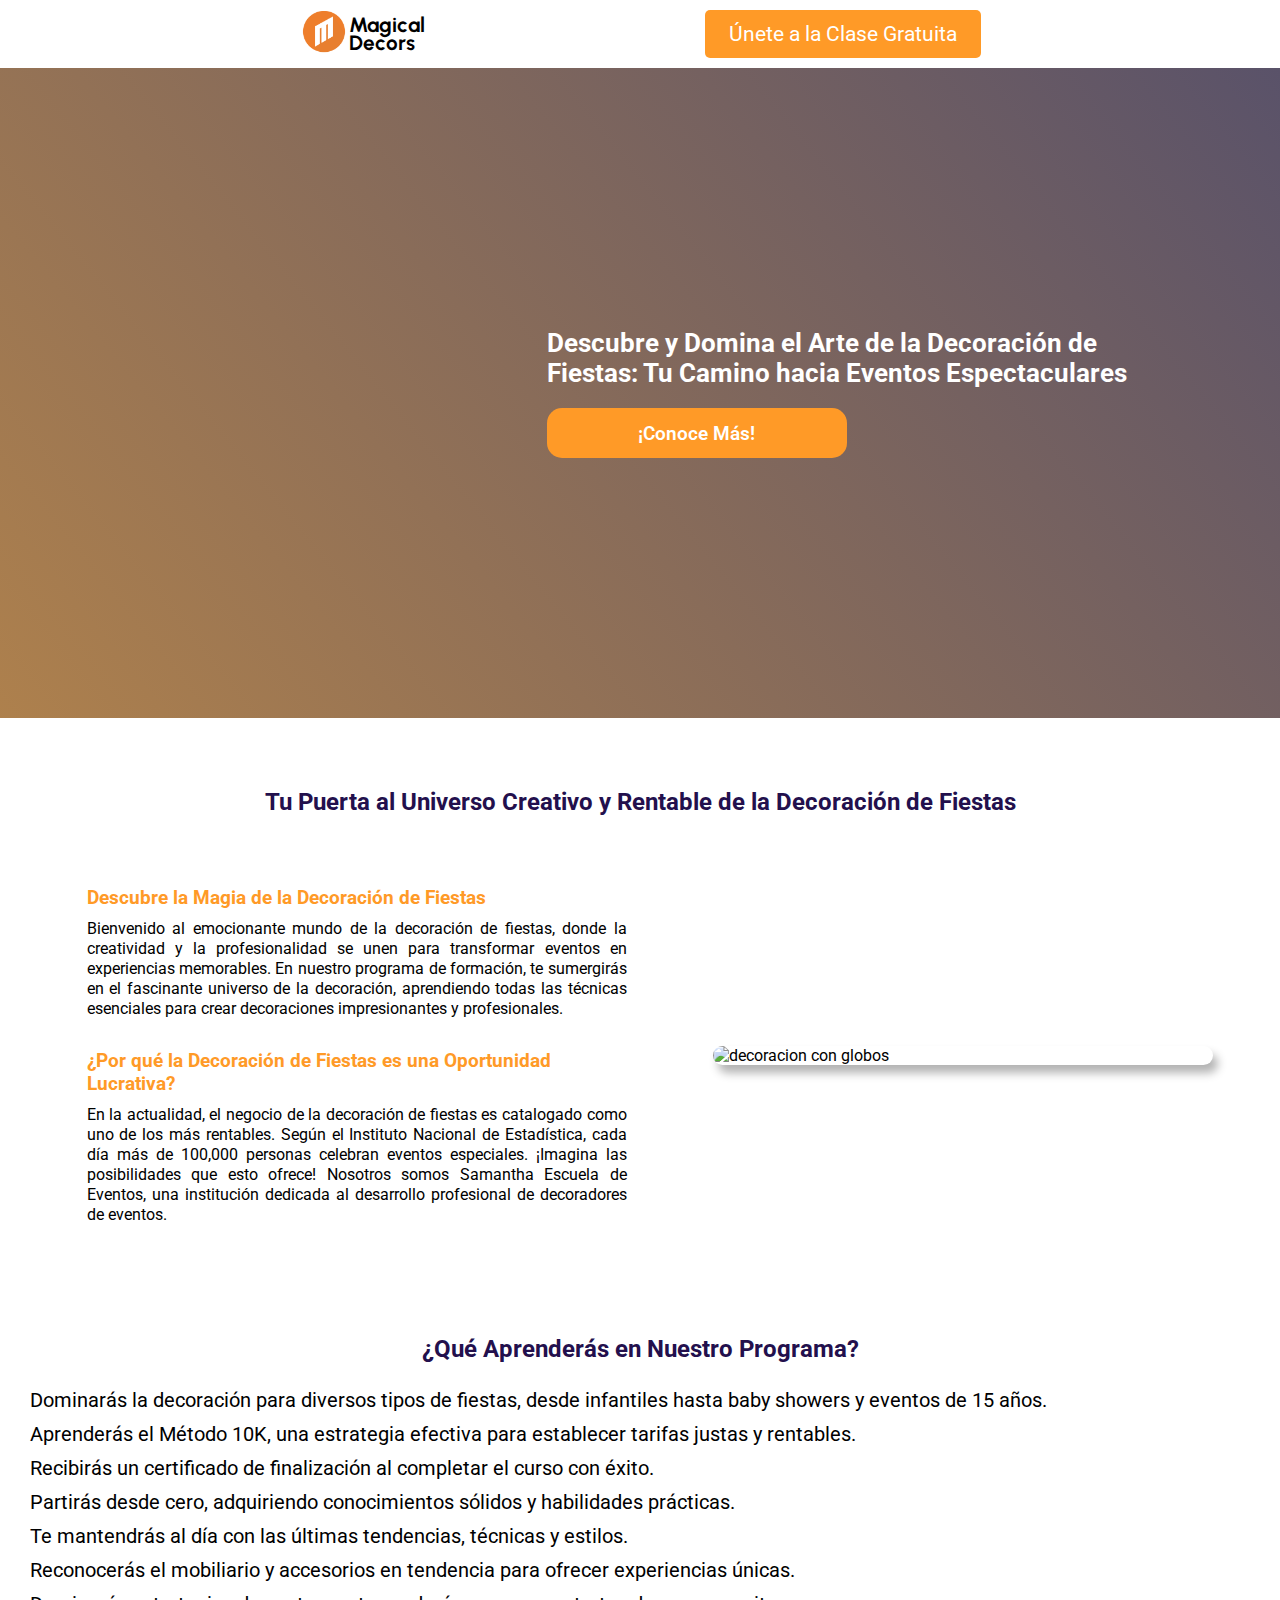
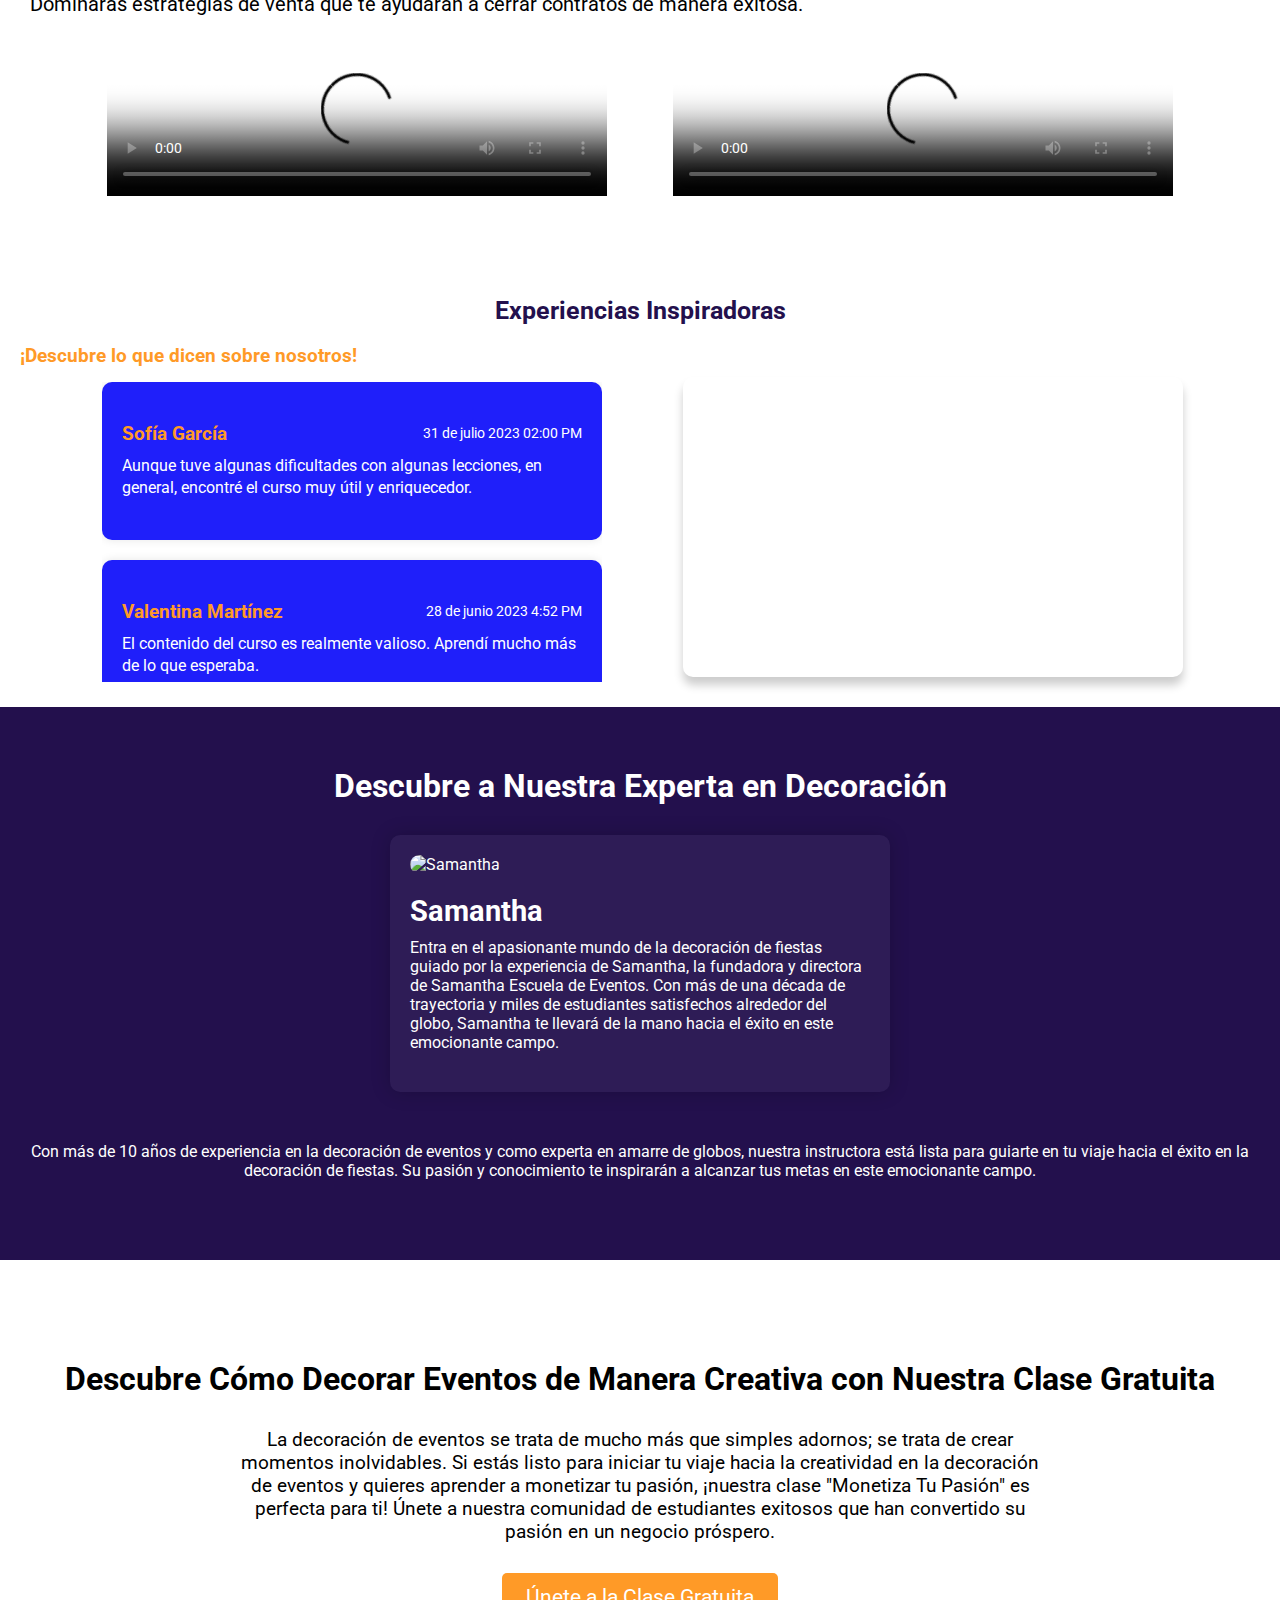
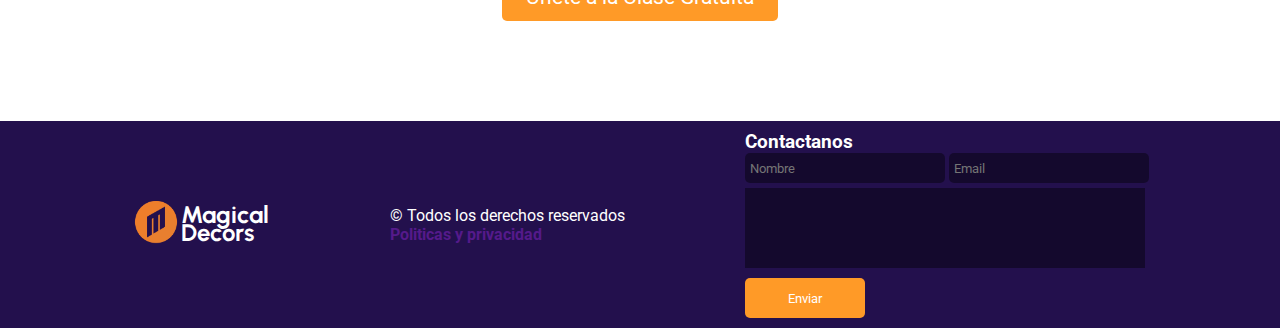
==== index.html @ cd901093 "primer commit" ====
<!DOCTYPE html>
<html lang="es">
<head>
    <meta charset="UTF-8">
    <meta name="viewport" content="width=device-width, initial-scale=1.0">
    <title>Magical Decors</title>
    <link rel="preconnect" href="https://fonts.googleapis.com">
    <link rel="icon" href="./imagenes/logo circulo.png">
<link rel="preconnect" href="https://fonts.gstatic.com" crossorigin>
<link href="https://fonts.googleapis.com/css2?family=Itim&family=Roboto:wght@300;400&family=Urbanist:wght@500&display=swap" rel="stylesheet">
    <script src="https://kit.fontawesome.com/11a7ca8e38.js" crossorigin="anonymous"></script>
    <link rel="stylesheet" href="styles/style.css">
    <link rel="stylesheet" href="styles/header.css">
    <link rel="stylesheet" href="styles/banner.css">
    <link rel="stylesheet" href="styles/descubre.css">
    <link rel="stylesheet" href="styles/aprendizaje.css">
    <link rel="stylesheet" href="styles/estudiante.css">
    <link rel="stylesheet" href="styles/inspiradoras.css">
    <link rel="stylesheet" href="styles/docente.css">
    <link rel="stylesheet" href="styles/unete.css">
    <link rel="stylesheet" href="styles/footer.css">
</head>
<body>
    <header class="header">
        <div class="header__logo">
            <img src="./imagenes/logo circulo.png" alt="logo icono">
            <h1 class="header__titulo">Magical <br> Decors</h1>
        </div>
        <a href="./clase-gratis.html">
            <button class="unete__btn">Únete a la Clase Gratuita</button>
        </a>
    </header>
    <main role="main">
        <section class="banner">
            <div class="banner__capa">
               
            </div>
           <div class="banner__contenido">
            <div class="banner__img">
               
            </div>
            <div class="banner__texto">
                <h3 class="banner__texto-titulo">Descubre y Domina el Arte de la Decoración de Fiestas: Tu Camino hacia Eventos Espectaculares</h3>
                <button class="banner__texto-btn">¡Conoce Más!</button>
            </div>
           </div>
           
        </section>
        <section class="descubre">
            <h2 class="descubre__titulo">Tu Puerta al Universo Creativo y Rentable de la Decoración de Fiestas</h3>
            <div class="contenedor__descubre">
                <div class="texto__descubre">
                    <article class="texto__descubre-articulo">
                        <h3 class="descubre__articulo-titulo">Descubre la Magia de la Decoración de Fiestas</h3>
                        <p class="descubre__articulo-texto">Bienvenido al emocionante mundo de la decoración de fiestas, donde la creatividad y la profesionalidad se unen para transformar eventos en experiencias memorables. En nuestro programa de formación, te sumergirás en el fascinante universo de la decoración, aprendiendo todas las técnicas esenciales para crear decoraciones impresionantes y profesionales.</p>

                    </article>
                    <article class="texto__descubre-articulo">
                        <h3 class="descubre__articulo-titulo">¿Por qué la Decoración de Fiestas es una Oportunidad Lucrativa?</h3>
                        <p class="descubre__articulo-texto">En la actualidad, el negocio de la decoración de fiestas es catalogado como uno de los más rentables. Según el Instituto Nacional de Estadística, cada día más de 100,000 personas celebran eventos especiales. ¡Imagina las posibilidades que esto ofrece! Nosotros somos Samantha Escuela de Eventos, una institución dedicada al desarrollo profesional de decoradores de eventos.</p>

                    </article>

                </div>
                <div class="img__descubre">
                  <img src="https://res.cloudinary.com/dclgwdu77/image/upload/v1693077586/IMG_1940_gjs74q.jpg" alt="decoracion con globos">
                </div>
            </div>
        </section>
        <section class="aprendizaje">
            <h2 class="aprendizaje__titulo">¿Qué Aprenderás en Nuestro Programa?</h2>
            <div class="contenedor__aprendizaje">
                <ul class="aprendizaje-list">
                    <li class="aprendizaje__list-item">
                        <i class="fa-solid fa-square-check aprendizaje-list-icon"></i>
                        <p class="aprendizaje-list-texto">Dominarás la decoración para diversos tipos de fiestas, desde infantiles hasta baby showers y eventos de 15 años.</p>
                    </li>
                    <li class="aprendizaje__list-item">
                        <i class="fa-solid fa-square-check aprendizaje-list-icon"></i>
                        <p class="aprendizaje-list-texto">Aprenderás el Método 10K, una estrategia efectiva para establecer tarifas justas y rentables.</p>
                    </li>
                    <!-- Agrega el elemento que indica que el curso incluye un certificado -->
                    <li class="aprendizaje__list-item">
                        <i class="fa-solid fa-square-check aprendizaje-list-icon"></i>
                        <p class="aprendizaje-list-texto">Recibirás un certificado de finalización al completar el curso con éxito.</p>
                    </li>
                    <li class="aprendizaje__list-item">
                        <i class="fa-solid fa-square-check aprendizaje-list-icon"></i>
                        <p class="aprendizaje-list-texto">Partirás desde cero, adquiriendo conocimientos sólidos y habilidades prácticas.</p>
                    </li>
                    <li class="aprendizaje__list-item">
                        <i class="fa-solid fa-square-check aprendizaje-list-icon"></i>
                        <p class="aprendizaje-list-texto">Te mantendrás al día con las últimas tendencias, técnicas y estilos.</p>
                    </li>
                    <li class="aprendizaje__list-item">
                        <i class="fa-solid fa-square-check aprendizaje-list-icon"></i>
                        <p class="aprendizaje-list-texto">Reconocerás el mobiliario y accesorios en tendencia para ofrecer experiencias únicas.</p>
                    </li>
                    <li class="aprendizaje__list-item">
                        <i class="fa-solid fa-square-check aprendizaje-list-icon"></i>
                        <p class="aprendizaje-list-texto">Dominarás estrategias de venta que te ayudarán a cerrar contratos de manera exitosa.</p>
                    </li>
                    
                    
                </ul>
            </div>
            <div class="aprendizaje__videos">
                <video src="./img/DECORACION POCOYO HORIZONTAL.mp4" controls="" class="video" poster="https://res.cloudinary.com/dclgwdu77/image/upload/t_Banner 16:9/v1693024165/alurageek/Decoracion_Fiestas_Hotmart_tfck5c.png"></video>
                <video src="./img/DECORACION BABY HORIZONTAL.mp4" controls="" class="video" poster="https://res.cloudinary.com/dclgwdu77/image/upload/t_Banner 16:9/v1693024165/alurageek/Decoracion_Fiestas_Hotmart_tfck5c.png"></video>
            </div>
        </section>
        <section class="inpiradoras">
            <h2 class="inpiradoras__titulo">Experiencias Inspiradoras</h2>
            <div class="inpiradoras__comentarios">
                <h3 class="inpiradoras__comentarios-titulo">¡Descubre lo que dicen sobre nosotros!</h3>
                <div class="inpiradoras__conten-mensaje">
                    <div class="estudiantes__conten" id="comentarios">
                 
                    </div>
                    <div class="" id="slider">
        
                    </div>
                </div>
            </div>
    
        </section>
        <section class="docentes" id="expertos">
            <h2 class="docentes__titulo">Descubre a Nuestra Experta en Decoración</h2>
            <div class="docentes__contenedor">
                <div class="docentes__persona">
                    <img src="https://res.cloudinary.com/dclgwdu77/image/upload/v1693063981/alurageek/IMG_0149-1_phfsjd.jpg" alt="Samantha" class="docentes__imagen">
                    <h3 class="docentes__nombre">Samantha</h3>
                    <p class="docentes__descripcion">Entra en el apasionante mundo de la decoración de fiestas guiado por la experiencia de Samantha, la fundadora y directora de Samantha Escuela de Eventos. Con más de una década de trayectoria y miles de estudiantes satisfechos alrededor del globo, Samantha te llevará de la mano hacia el éxito en este emocionante campo.</p>
                </div>
            </div>

            <p class="docentes__precio"><p class="docentes__descripcion">
                Con más de 10 años de experiencia en la decoración de eventos y como experta en amarre de globos, nuestra instructora está lista para guiarte en tu viaje hacia el éxito en la decoración de fiestas. Su pasión y conocimiento te inspirarán a alcanzar tus metas en este emocionante campo.
            </p>
        </section>
        <section class="unete" id="unete">
            <h2 class="unete__titulo">Descubre Cómo Decorar Eventos de Manera Creativa con Nuestra Clase Gratuita</h2>
            <div class="unete__contenedor">
                <p class="unete__parrafo">
                    La decoración de eventos se trata de mucho más que simples adornos; se trata de crear momentos inolvidables. Si estás listo para iniciar tu viaje hacia la creatividad en la decoración de eventos y quieres aprender a monetizar tu pasión, ¡nuestra clase "Monetiza Tu Pasión" es perfecta para ti! Únete a nuestra comunidad de estudiantes exitosos que han convertido su pasión en un negocio próspero.
                </p>
            </div>
            <a href="./clase-gratis.html">
                <button class="unete__btn">Únete a la Clase Gratuita</button>
            </a>
        </section>
        
    </main>
    <footer class="footer">
        <div class="header__logo">
            <img src="./imagenes/logo circulo.png" alt="logo icono">
            <h1 class="footer__logo">Magical <br> Decors</h1>
        </div>
        <div class="footer__copy">
            <p>&copy; Todos los derechos reservados</p>
            <a href=""><h4 class="Politicas">Politicas y privacidad</h4></a>
        </div>
        <div>
            <form class="footer__form">
                <h3 class="footer__form-texto">Contactanos</h3>
                <div>
                    <input type="text" class="footer__form-input" name="nombre" placeholder="Nombre">
                    <input type="email" class="footer__form-input" name="email" placeholder="Email">
                </div>
                <textarea class="footer__textarea"></textarea>
                <!-- Agrega el botón al formulario -->
                <button class="footer__form-btn">Enviar</button>
            </form>
            
        </div>
    </footer>
    <script src="app/alumnos.js"></script>
    <script src="app/slider.js"></script>
</body>
</html>
---- styles/style.css ----
*{
    margin: 0px;
    padding: 0px;
    box-sizing: border-box;
    font-family: var(--font-primary);
}

:root{
    --font-logo:'Urbanist', sans-seri;
    --font-primary:'Roboto', sans-serif;
    --color-primario:#23104d;
    --color-secundario:#ff9a27;
    --bg-primario:rgb(255, 255, 255);
}
a{
    text-decoration: none;
}
li{
    list-style: none;
}

/*responsive desing*/
---- styles/header.css ----
.header{
    width: 100%;
    max-height: 70px;
    padding: 10px 20px;
    display: flex;
    justify-content: space-evenly;
    background-color: var(--bg-primario);
    align-items: center;
    
}
.header__logo{
    display: flex;
    align-items: center;
}
.header__logo img{
     width: 50px;
}
.header__titulo {
    font-family: var(--font-logo);
    font-size: 1.3rem;
    line-height: 18px;
    color: black;
}
.nav__conten-items{
    display: flex;
    
}
.nav__items{
    margin: 0px 10px;
    font-family: var(--font-primary);
    font-size: 20px;
    font-weight: 600;
}
.nav__items a{
    color: var(--color-primario);
    transition: color ease-in-out 0.3s;
}
.nav__items a:hover{
    color: var(--color-secundario);
}

/*menu hamburgesa*/

.header__btn-hamburger{
    background-color: var(--color-secundario);
    width: 40px;
    height: 40px;
    border-radius: 100%;
    display: none;
    justify-content: center;
    align-items: center;
    flex-direction: column;
}
.header__btn-hamburger div{
    width: 25px;
    height: 4px;
    background-color: var(--bg-primario);
}

.medio{
    margin: 4px 0px 4px 0px;
}

@media screen and (max-width: 800px) {
    .header__logo img{
        width: 30px;
   }
   .header__titulo{
       font-family: var(--font-logo);
       font-size: 0.8rem;
       line-height: 15px;
   }
    .nav{
        display: none;
    }
    .header__btn-hamburger{
        display: flex;
    }

}
---- styles/banner.css ----
.banner{
    width: 100%;
    height: 650px;
    background-image: url(https://i.ibb.co/vmHdRH6/IMG-0822.jpg);
    background-size: cover;
    background-position: center;
    background-repeat: no-repeat;
    position: relative;
    overflow: hidden;
    display: flex;
    align-items: center;
}
.banner__capa{
    position: absolute;
    width: 100%;
    height: 100%;
    background: rgb(255,154,39);
    background: linear-gradient(51deg, rgb(139, 74, 0) 0%, rgb(19, 8, 41) 100%);
    opacity: 0.7;
}

.banner__contenido{
    position: relative;
    width: 100%;
    display: flex;
    justify-content: space-evenly;
    align-items: center;
    padding: 0px 20px;
    z-index: 2;
    flex-wrap: wrap;

}
.banner__img{
    background-image: url(https://res.cloudinary.com/dclgwdu77/image/upload/v1693019290/alurageek/Deco-4_oaujyv.jpg);
    width: 300px;
    height: 300px;
    background-size: cover;
    background-position: center;
    border-radius: 100%;
}
.banner__texto-titulo{
    font-size: 1.6rem;
    max-width: 600px;
    color: var(--bg-primario);
}
.banner__texto-btn{
    width: 300px;
    height: 50px;
    font-size:1.2rem;
    font-weight: 600;
    border: none;
    margin-top: 20px;
    border-radius: 15px;
    background-color: var(--color-secundario);
    color: var(--bg-primario);

}


@media screen and (max-width: 800px) {
    .banner__img{
        width: 250px;
        height: 250px;
    }
    .banner__texto-titulo{
        font-size: 1.5rem;
        margin-top: 10px;
    }

    .banner__wave{
        bottom: -10px;
    }
    .banner{
        height: 600px;
    }
}
---- styles/descubre.css ----
.descubre{
    overflow: hidden;
    padding: 70px  20px 0px 20px;
    
}
.descubre__titulo{
     text-align: center;
     margin-bottom: 30px;
     font-size: 1.5rem;
     color: var(--color-primario);
}
.contenedor__descubre{
    display: flex;
    justify-content: space-evenly;
    flex-wrap: wrap;
    align-items: center;
}
.texto__descubre{
    max-width: 600px;
    margin: 10px;
}
.texto__descubre-articulo{
    margin: 30px;
}
.descubre__articulo-titulo{
    margin-bottom: 10px;
    font-size: 1.2rem;
    color: var(--color-secundario);
}
.descubre__articulo-texto{
    line-height: 20px;
    text-align: justify;
}
.img__descubre{
    width: 500px;
    height: auto;
    max-height: 300px;
    overflow: hidden;
    border-radius:10px;
    margin: 20px;
    box-shadow: 5px 8px 10px rgba(0, 0, 0, 0.3);

}
.img__descubre img{
    width: 100%;
}


@media screen and (max-width: 800px) {
    .descubre{
        padding: 70px 10px 0px 10px;
    }
    .descubre__titulo{
        margin-bottom: 10px;
        text-align: center;
    }
    .texto__descubre{
        width: 100%;
    }
    .img__descubre{
        margin: 10px;
    }
}
---- styles/aprendizaje.css ----
.aprendizaje{
    width: 100%;
    padding: 70px  20px 0px 20px;
}
.aprendizaje__titulo{
    text-align: center;
    margin-bottom: 25px;
    color: var(--color-primario);
}
.aprendizaje__list-item{
    display: flex;
    align-items: center;

}
.aprendizaje__list-item{
    margin-bottom: 10px;
}
.aprendizaje-list-icon{
    font-size:30px;
    color: var(--color-secundario);
    margin-right: 10px;
}
.aprendizaje-list-texto{
    font-size: 20px;
}
.aprendizaje__videos{
    display: flex;
    flex-wrap: wrap;
    justify-content: space-evenly;
    padding: 20px;
}
.video{
    width: 500px;
    margin-bottom: 10px;
}

@media screen and (max-width: 800px) {
    .video{
        width: 80%;
    }
    .aprendizaje-list-texto{
        font-size: 15px;
    }
}
---- styles/estudiante.css ----
/* Estilos para los bloques de comentarios */
.contenedor__comentario-item {
    background-color: rgb(31, 31, 250);
    border-radius: 10px;
    padding: 40px 20px;
    margin-bottom: 20px;
    box-shadow: 0px 0px 10px rgba(0, 0, 0, 0.1);
    color: white;

}

.cotenedor__titulo-fecha {
    display: flex;
    justify-content: space-between;
    align-items: center;
    margin-bottom: 10px;
}

.comentarios__nombre {
    font-size: 1.2rem;
    font-weight: bold;
    color: var(--color-secundario);
}

.fecha {
    font-size: 0.9rem;
    color: #fff;
}

.comentarios__texto {
    font-size: 1rem;
    line-height: 1.4;
}
.slider__img{
    width: 100%;
    margin: 15px;
    transition: all ease-in-out 0.5s;
    animation-name: animacion;
    animation-duration: 0.5s;
    animation-timing-function: ease-in-out;
    border-radius: 10px;
    box-shadow: 0px 5px 15px rgba(0, 0, 0, 0.2);

}

@media screen and (max-width: 800px) {
    .slider__img{
        width: 90%;
    }
    .estudiantes__title{
        font-size: 1.5rem;
    }
    .estudiantes__conten{
        margin: auto;
        width: 90%;
        display: flex;
        flex-direction: column;
        align-items: center;
    }
 }
---- styles/inspiradoras.css ----
.inpiradoras{
    padding: 70px  20px 0px 20px;
}
.inpiradoras__titulo{
    text-align: center;
    font-size: 25px;
    color: var(--color-primario);
    margin-bottom: 20px;
}
.inpiradoras__conten-mensaje{
    display: flex;
    justify-content: space-evenly;
    flex-wrap: wrap;
}

#comentarios{
    max-width: 500px;
    height: 300px;
    overflow-x: scroll;
    margin: 5px   ;
}
#slider{
    width: 500px;
    height: auto;
    overflow: hidden;
    background-color: transparent;
    box-shadow: 0px 8px 10px rgba(0, 0, 0, 0.2);
    border-radius: 10px;
    margin-bottom: 10px;
}
#slider img{
    width: 100%;
    animation-name: animacion;
    animation-duration: 1;
    animation-timing-function: ease-in-out;

}
.inpiradoras__comentarios-titulo{
    color: var(--color-secundario);
    margin-bottom: 10px;
}
@keyframes animacion {
    0%{
        opacity: 0;
    }
   
    100%{
        opacity:1;
    }
    
}
.slider__img{
    margin: 0px;
}

@media screen and (max-width: 800px) {
    #slider{
        margin-top: 20px;
    }
}
---- styles/docente.css ----
/* Estilos para la sección de docentes */
.docentes {
    margin-top: 20px;
    background-color: var(--color-primario);
    color: white;
    padding: 60px 0;
    text-align: center;
}

.docentes__titulo {
    font-size: 2rem;
    margin-bottom: 30px;
}

.docentes__contenedor {
    display: flex;
    justify-content: center;
    gap: 50px;
    margin-bottom: 50px;
}

.docentes__persona {
    max-width: 500px;
    text-align: left;
    padding: 20px;
    background-color: rgba(255, 255, 255, 0.05);
    border-radius: 10px;
    box-shadow: 0px 0px 20px rgba(0, 0, 0, 0.2);
    transition: transform 0.3s, box-shadow 0.3s;
}

.docentes__persona:hover {
    transform: translateY(-10px);
    box-shadow: 0px 0px 30px rgba(0, 0, 0, 0.4);
}

.docentes__imagen {
    width: 100%;
    max-height: 300px;
    border-radius: 10px;
    object-fit: cover;
    margin-bottom: 20px;
}

.docentes__nombre {
    font-size: 1.8rem;
    margin-bottom: 10px;
}

.docentes__descripcion {
    font-size: 1rem;
    margin-bottom: 20px;
}

.docentes__precio {
    margin: auto;
    width: 80%;
    font-size: 1rem;
    margin-top: 30px;
}

.docentes__precio-destacado {
    color: var(--color-secundario);
    font-weight: bold;
}

.docentes__enlace-compra {
    display: inline-block;
    margin-top: 30px;
}

.docentes__btn-compra {
    background-color: var(--color-secundario);
    color: white;
    padding: 12px 24px;
    font-size: 1.3rem;
    border: none;
    border-radius: 5px;
    cursor: pointer;
    transition: background-color 0.3s;
}

.docentes__btn-compra:hover {
    background-color: #f59020; /* Un tono más claro para el efecto de hover */
}

@media screen and (max-width: 800px) {
    .docentes__titulo{
        font-size: 1.5rem;
    }
    .docentes__precio{
        font-size: 16px;
        padding: 5px;
        text-align: justify;
        
    } 
    .docentes__persona{
        width: 80%;
    }
    .docentes__descripcion{
        font-size: 16px;
        text-align: justify;
    }
 }
---- styles/unete.css ----
/* Estilos para la sección "Únete" */
.unete {
    background-color: white;
    text-align: center;
    padding: 100px 0;
    color: var(--color-primero);
}

.unete__titulo {
    font-size: 2rem;
    margin-bottom: 30px;
}

.unete__contenedor {
    max-width: 800px;
    margin: 0 auto;
}

.unete__parrafo {
    font-size: 1.2rem;
    margin-bottom: 30px;
}

.unete__btn {
    background-color: var(--color-secundario);
    color: white;
    padding: 12px 24px;
    font-size: 1.3rem;
    border: none;
    border-radius: 5px;
    cursor: pointer;
    transition: background-color 0.3s;
}

.unete__btn:hover {
    background-color: #f59020; /* Un tono más claro para el efecto de hover */
}

/* Agregar un efecto de sombra al botón al hacer hover */
.unete__btn:hover {
    box-shadow: 0px 0px 10px rgba(0, 0, 0, 0.3);
}


@media screen and (max-width: 800px) {
    .unete__titulo{
        font-size: 1.3rem;
    }
    .unete{
        padding:60px 10px;
        text-align: justify;
    }
}
---- styles/footer.css ----
.footer{
    display: flex;
    flex-wrap: wrap;
    justify-content: space-evenly;
    align-items: center;
    padding: 10px;
    background-color: var(--color-primario);
    color:white;
}
.footer__logo{
    font-family: var(--font-logo);
    font-size: 1.5rem;
    line-height: 18px;
    color: white;
}
.footer__form{
    display: flex;
    flex-direction: column;
}
.footer__form-input{
    width: 200px;
    height: 30px;
    margin-bottom: 5px;
    border-radius: 5px;
    padding: 5px;
    border: none;
    outline: none;
    background-color: rgba(0, 0, 0, 0.411);
    color:black;
}
.footer__textarea{
    width:400px ;
    height: 80px;
    border: none;
    outline: none;
    resize: none;
    border: 5px;
    background-color: rgba(0, 0, 0, 0.411);
}
.footer__form-btn {
    margin-top: 10px;
    width: 120px;
    height: 40px;
    background-color:var(--color-secundario); /* Color de fondo del botón */
    color: white; /* Color del texto del botón */
    border: none;
    border-radius: 5px;
    cursor: pointer;
    transition: background-color 0.3s ease; /* Efecto de transición al pasar el mouse */
}

.footer__form-btn:hover {
    background-color: #ff8b06; /* Color de fondo del botón al pasar el mouse */
}

/* Estilos adicionales según tus preferencias */

@media screen and (max-width: 800px) {
    .footer__copy{
        display: flex;
        
    }
    .footer__textarea{
        width: 100%;
    }
    .footer__form{
        margin: 10px;
        align-items: center;
    }
    .footer__form-input{
        width: 100%;
    }
    .footer__form-texto{
        margin-bottom: 5px;
    }
    .footer__logo{
        font-size: 15px;
    }
 }
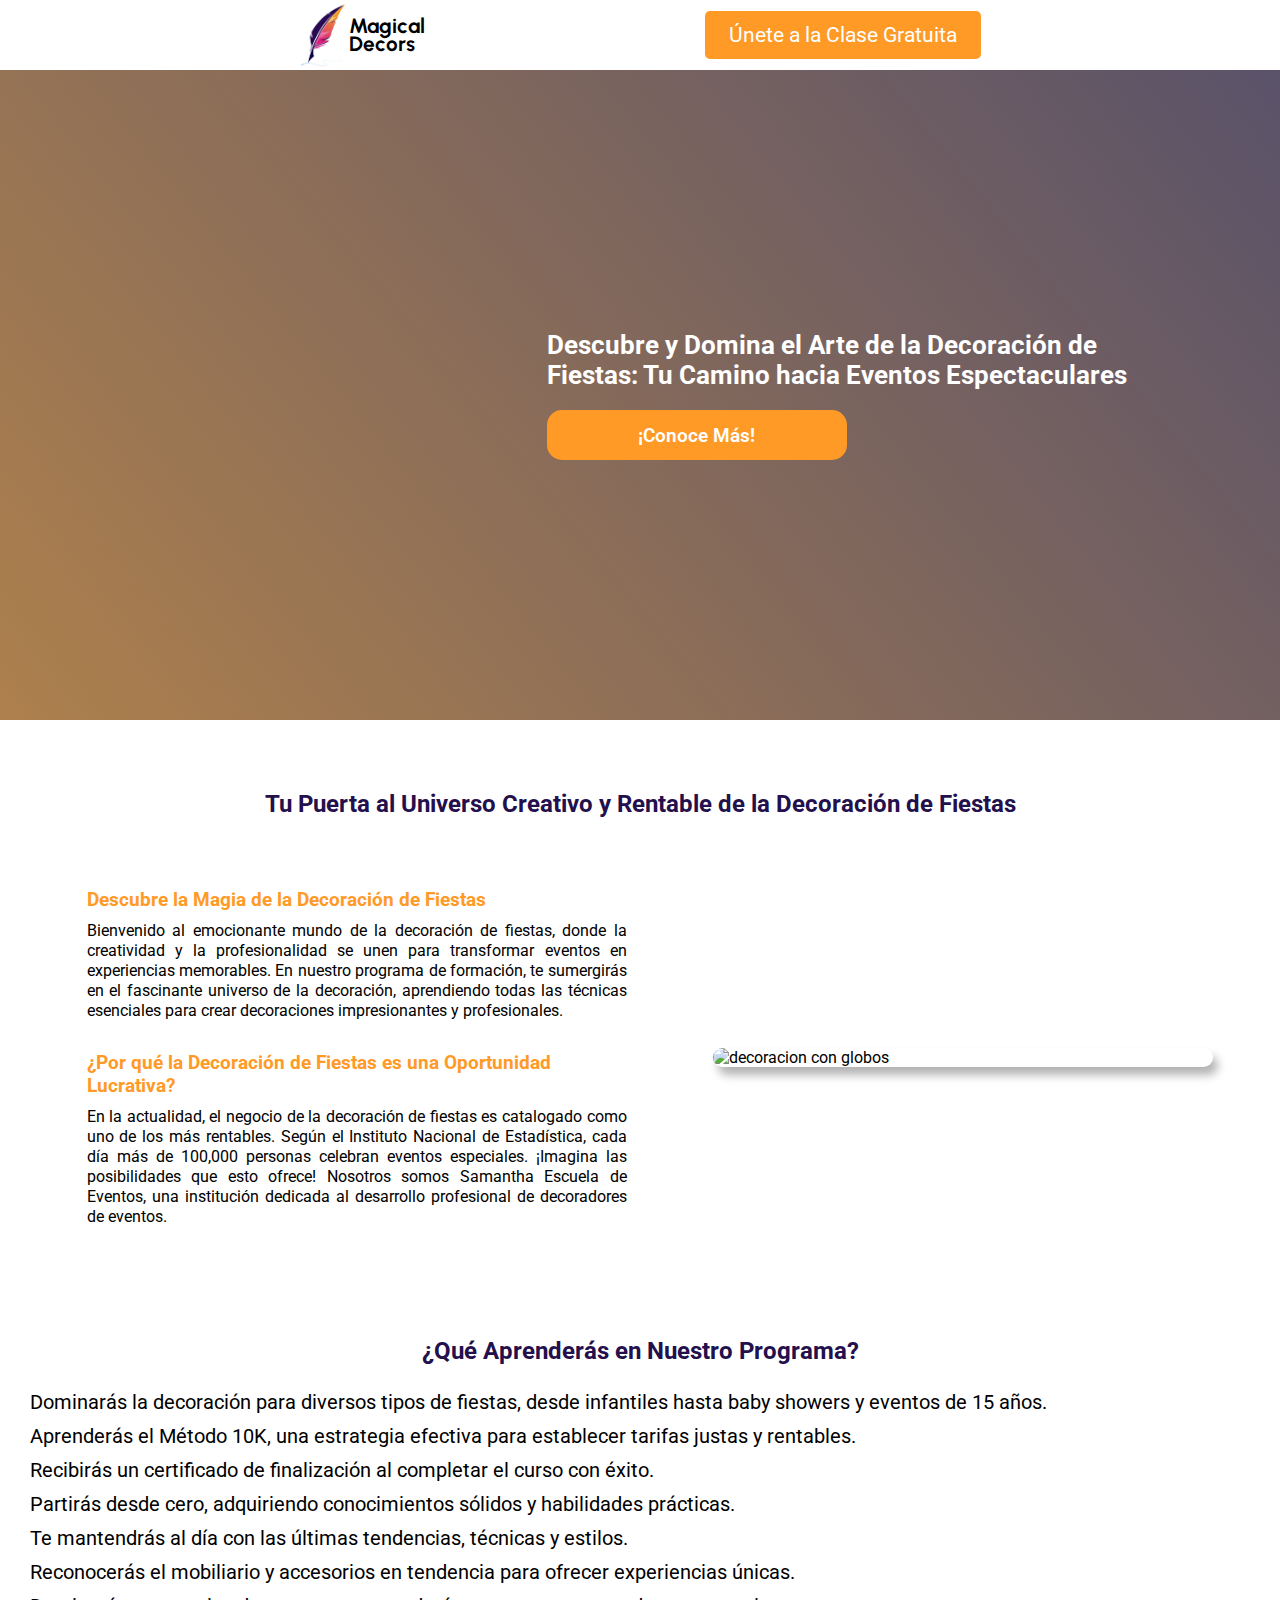
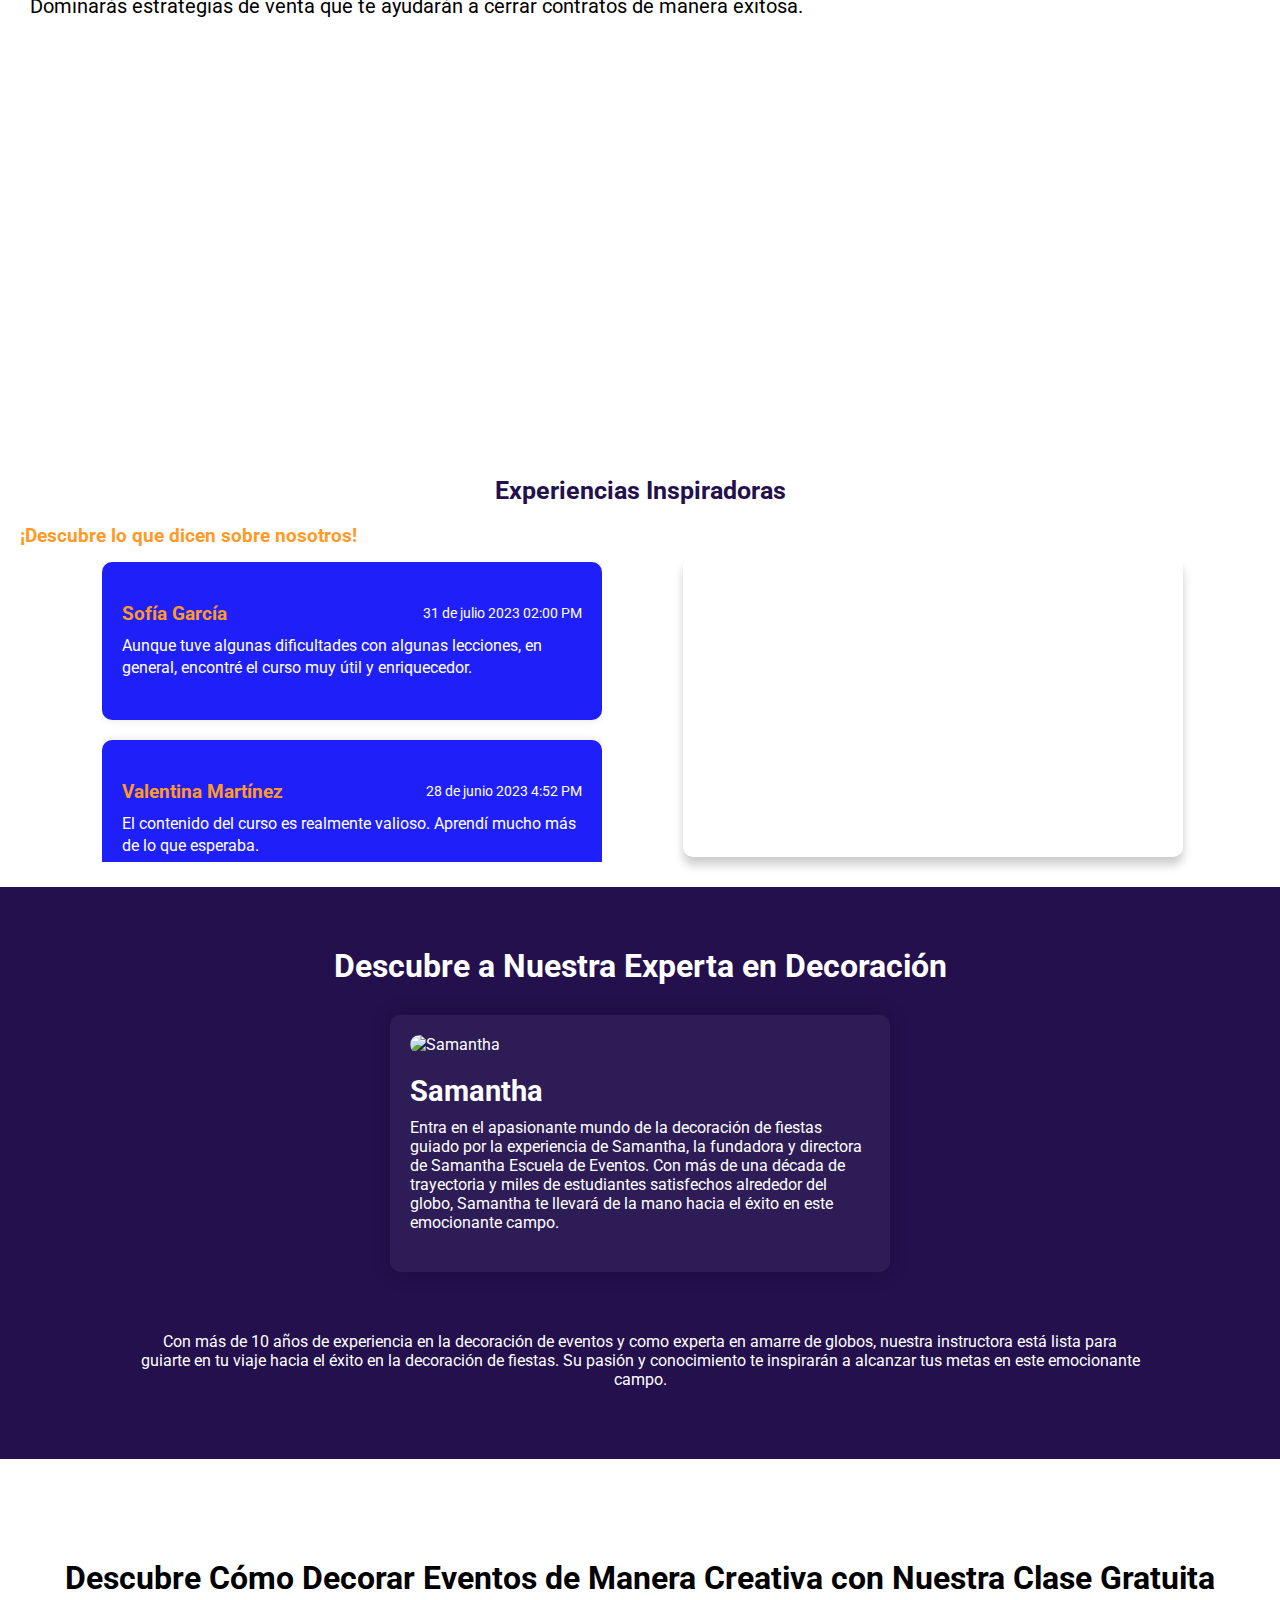
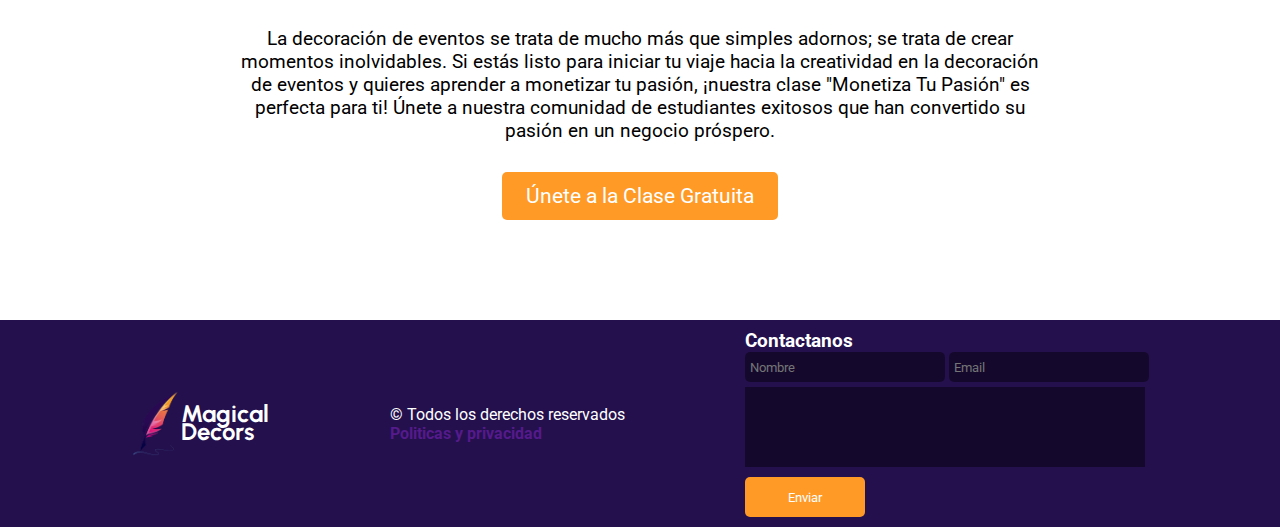
==== commit e8d3df02: "mejora" ====
--- a/index.html
+++ b/index.html
@@ -5,7 +5,7 @@
     <meta name="viewport" content="width=device-width, initial-scale=1.0">
     <title>Magical Decors</title>
     <link rel="preconnect" href="https://fonts.googleapis.com">
-    <link rel="icon" href="./imagenes/logo circulo.png">
+    <link rel="icon" href="./imagenes/logo.png">
 <link rel="preconnect" href="https://fonts.gstatic.com" crossorigin>
 <link href="https://fonts.googleapis.com/css2?family=Itim&family=Roboto:wght@300;400&family=Urbanist:wght@500&display=swap" rel="stylesheet">
     <script src="https://kit.fontawesome.com/11a7ca8e38.js" crossorigin="anonymous"></script>
@@ -23,7 +23,7 @@
 <body>
     <header class="header">
         <div class="header__logo">
-            <img src="./imagenes/logo circulo.png" alt="logo icono">
+            <img src="./imagenes/logo.png" alt="logo icono">
             <h1 class="header__titulo">Magical <br> Decors</h1>
         </div>
         <a href="./clase-gratis.html">
@@ -105,8 +105,7 @@
                 </ul>
             </div>
             <div class="aprendizaje__videos">
-                <video src="./img/DECORACION POCOYO HORIZONTAL.mp4" controls="" class="video" poster="https://res.cloudinary.com/dclgwdu77/image/upload/t_Banner 16:9/v1693024165/alurageek/Decoracion_Fiestas_Hotmart_tfck5c.png"></video>
-                <video src="./img/DECORACION BABY HORIZONTAL.mp4" controls="" class="video" poster="https://res.cloudinary.com/dclgwdu77/image/upload/t_Banner 16:9/v1693024165/alurageek/Decoracion_Fiestas_Hotmart_tfck5c.png"></video>
+                <iframe src="https://player.vimeo.com/video/862901781?badge=0&amp;autopause=0&amp;player_id=0&amp;app_id=58479" width="600" height="338" frameborder="0" allow="autoplay; fullscreen; picture-in-picture" title="DECORACION POCOYO HORIZONTAL"></iframe>
             </div>
         </section>
         <section class="inpiradoras">
@@ -134,7 +133,7 @@
                 </div>
             </div>
 
-            <p class="docentes__precio"><p class="docentes__descripcion">
+            <p class="docentes__precio">
                 Con más de 10 años de experiencia en la decoración de eventos y como experta en amarre de globos, nuestra instructora está lista para guiarte en tu viaje hacia el éxito en la decoración de fiestas. Su pasión y conocimiento te inspirarán a alcanzar tus metas en este emocionante campo.
             </p>
         </section>
@@ -153,7 +152,7 @@
     </main>
     <footer class="footer">
         <div class="header__logo">
-            <img src="./imagenes/logo circulo.png" alt="logo icono">
+            <img src="./imagenes/logo.png" alt="logo icono">
             <h1 class="footer__logo">Magical <br> Decors</h1>
         </div>
         <div class="footer__copy">
--- a/styles/aprendizaje.css
+++ b/styles/aprendizaje.css
@@ -41,4 +41,9 @@
     .aprendizaje-list-texto{
         font-size: 15px;
     }
+    .aprendizaje__videos{
+        overflow: hidden;
+        height: 300px;
+
+    }
 }--- a/styles/docente.css
+++ b/styles/docente.css
@@ -56,7 +56,8 @@
     margin: auto;
     width: 80%;
     font-size: 1rem;
-    margin-top: 30px;
+    margin-top: 20px;
+    padding: 10px;
 }
 
 .docentes__precio-destacado {
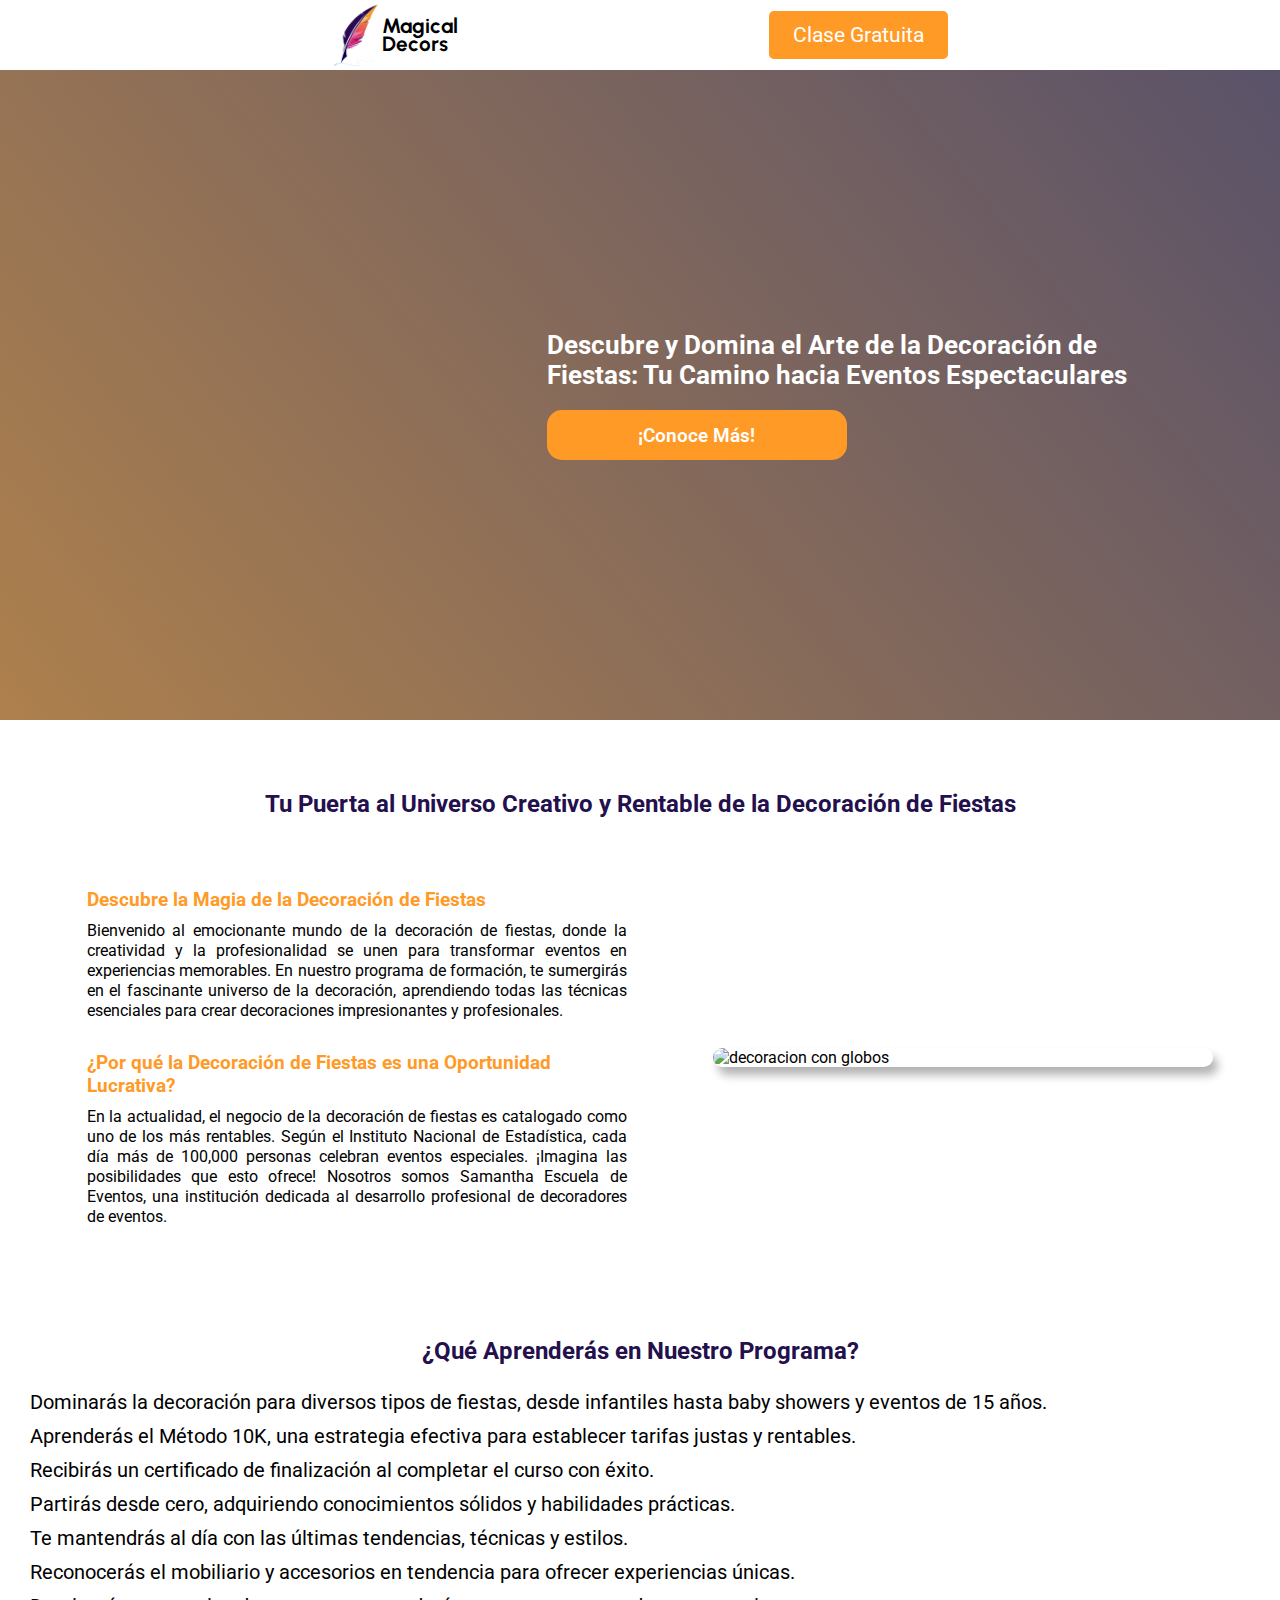
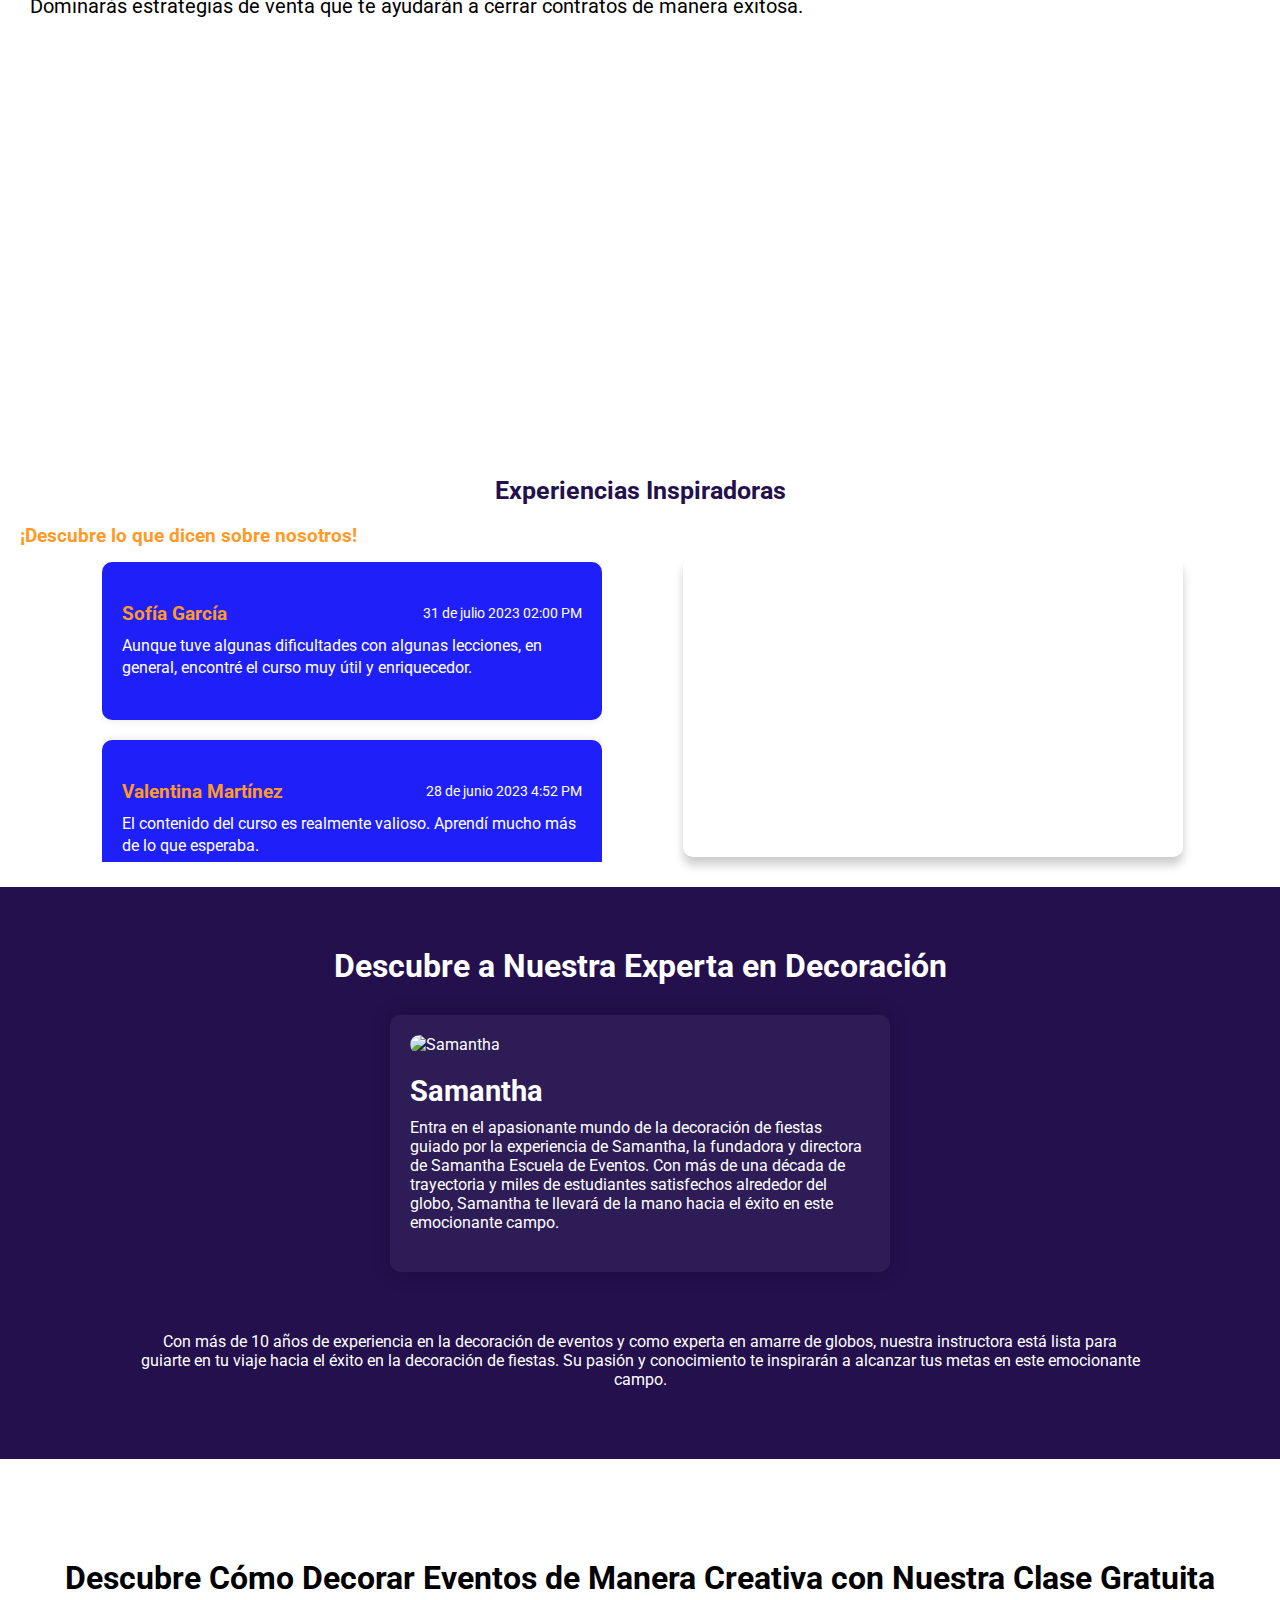
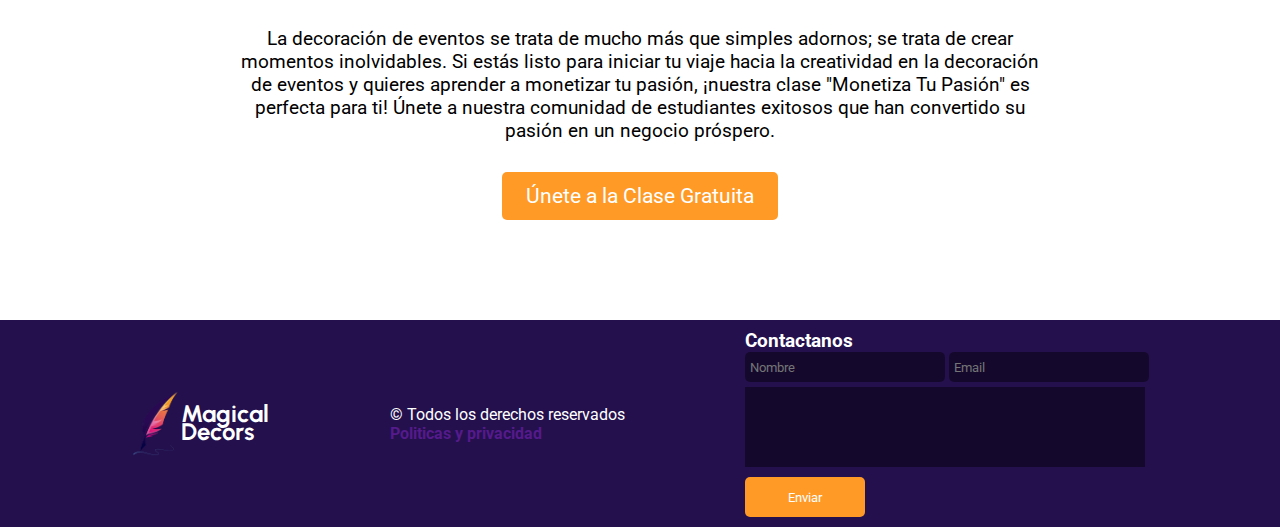
==== commit decbda90: "segundo arreglo" ====
--- a/index.html
+++ b/index.html
@@ -27,7 +27,7 @@
             <h1 class="header__titulo">Magical <br> Decors</h1>
         </div>
         <a href="./clase-gratis.html">
-            <button class="unete__btn">Únete a la Clase Gratuita</button>
+            <button class="unete__btn unete__btn-header">Clase Gratuita</button>
         </a>
     </header>
     <main role="main">
@@ -41,12 +41,13 @@
             </div>
             <div class="banner__texto">
                 <h3 class="banner__texto-titulo">Descubre y Domina el Arte de la Decoración de Fiestas: Tu Camino hacia Eventos Espectaculares</h3>
-                <button class="banner__texto-btn">¡Conoce Más!</button>
+                <a href="#descubre"><button class="banner__texto-btn">¡Conoce Más!</button>
+                </a>
             </div>
            </div>
            
         </section>
-        <section class="descubre">
+        <section class="descubre" id="descubre">
             <h2 class="descubre__titulo">Tu Puerta al Universo Creativo y Rentable de la Decoración de Fiestas</h3>
             <div class="contenedor__descubre">
                 <div class="texto__descubre">
--- a/styles/style.css
+++ b/styles/style.css
@@ -4,7 +4,9 @@
     box-sizing: border-box;
     font-family: var(--font-primary);
 }
-
+body{
+    scroll-behavior: smooth;
+}
 :root{
     --font-logo:'Urbanist', sans-seri;
     --font-primary:'Roboto', sans-serif;
--- a/styles/header.css
+++ b/styles/header.css
@@ -11,6 +11,7 @@
 .header__logo{
     display: flex;
     align-items: center;
+    user-select: none;
 }
 .header__logo img{
      width: 50px;
--- a/styles/descubre.css
+++ b/styles/descubre.css
@@ -1,3 +1,6 @@
+main{
+    scroll-behavior: smooth;
+}
 .descubre{
     overflow: hidden;
     padding: 70px  20px 0px 20px;
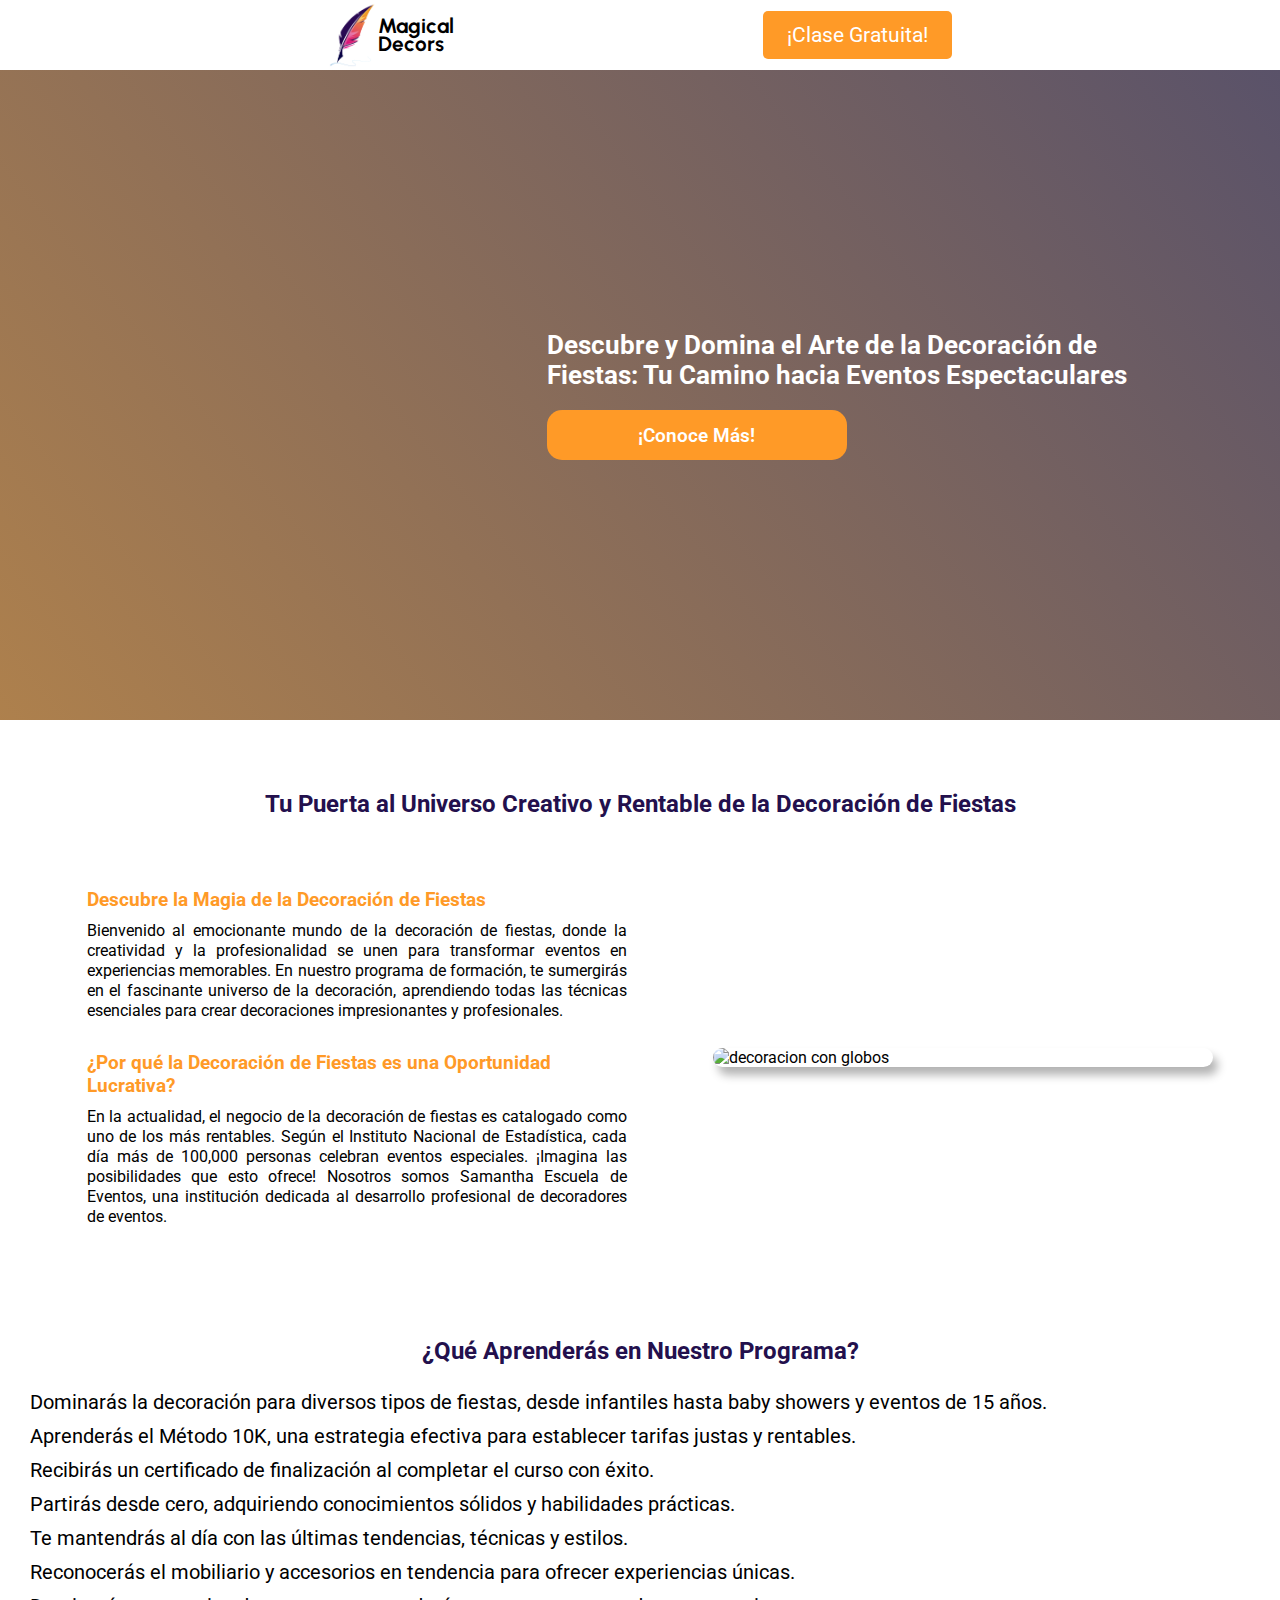
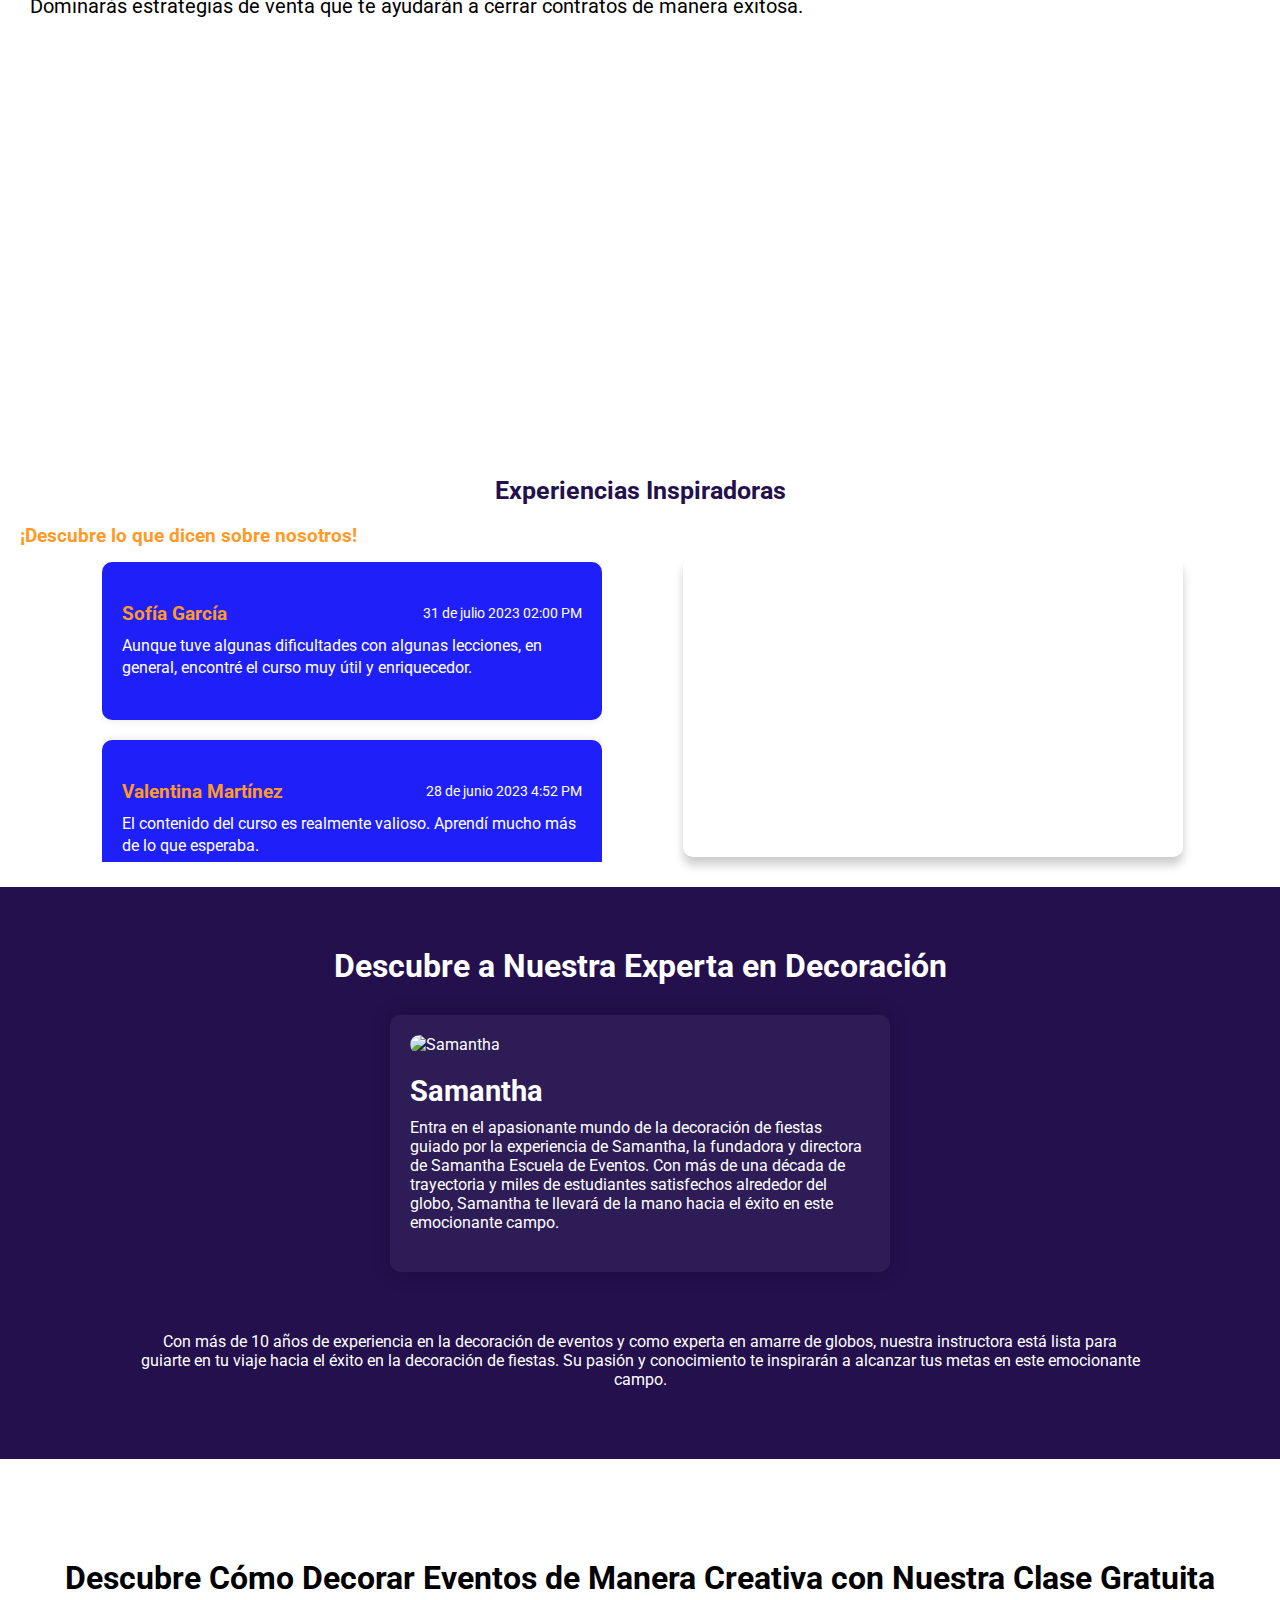
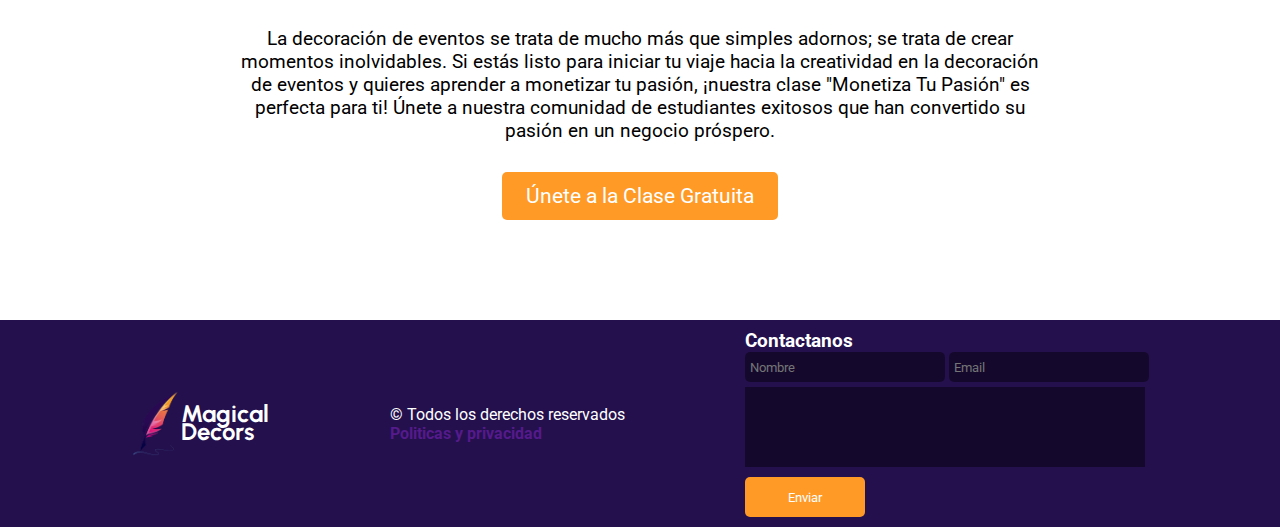
==== commit 0e21c7a9: "tercer arreglo" ====
--- a/index.html
+++ b/index.html
@@ -19,6 +19,11 @@
     <link rel="stylesheet" href="styles/docente.css">
     <link rel="stylesheet" href="styles/unete.css">
     <link rel="stylesheet" href="styles/footer.css">
+    <meta name="description" content="Descubre las mejores ideas de decoración de eventos para transformar tus celebraciones en momentos memorables.">
+    <meta name="keywords" content="decoración de eventos, decoración de fiestas, ideas de decoración">
+    <meta name="author" content="Magical Decors">
+    <meta name="robots" content="index, follow">
+
 </head>
 <body>
     <header class="header">
@@ -27,7 +32,7 @@
             <h1 class="header__titulo">Magical <br> Decors</h1>
         </div>
         <a href="./clase-gratis.html">
-            <button class="unete__btn unete__btn-header">Clase Gratuita</button>
+            <button class="unete__btn unete__btn-header">¡Clase Gratuita!</button>
         </a>
     </header>
     <main role="main">
--- a/styles/footer.css
+++ b/styles/footer.css
@@ -6,6 +6,8 @@
     padding: 10px;
     background-color: var(--color-primario);
     color:white;
+    width: 100%;
+    min-height: 200px;
 }
 .footer__logo{
     font-family: var(--font-logo);
